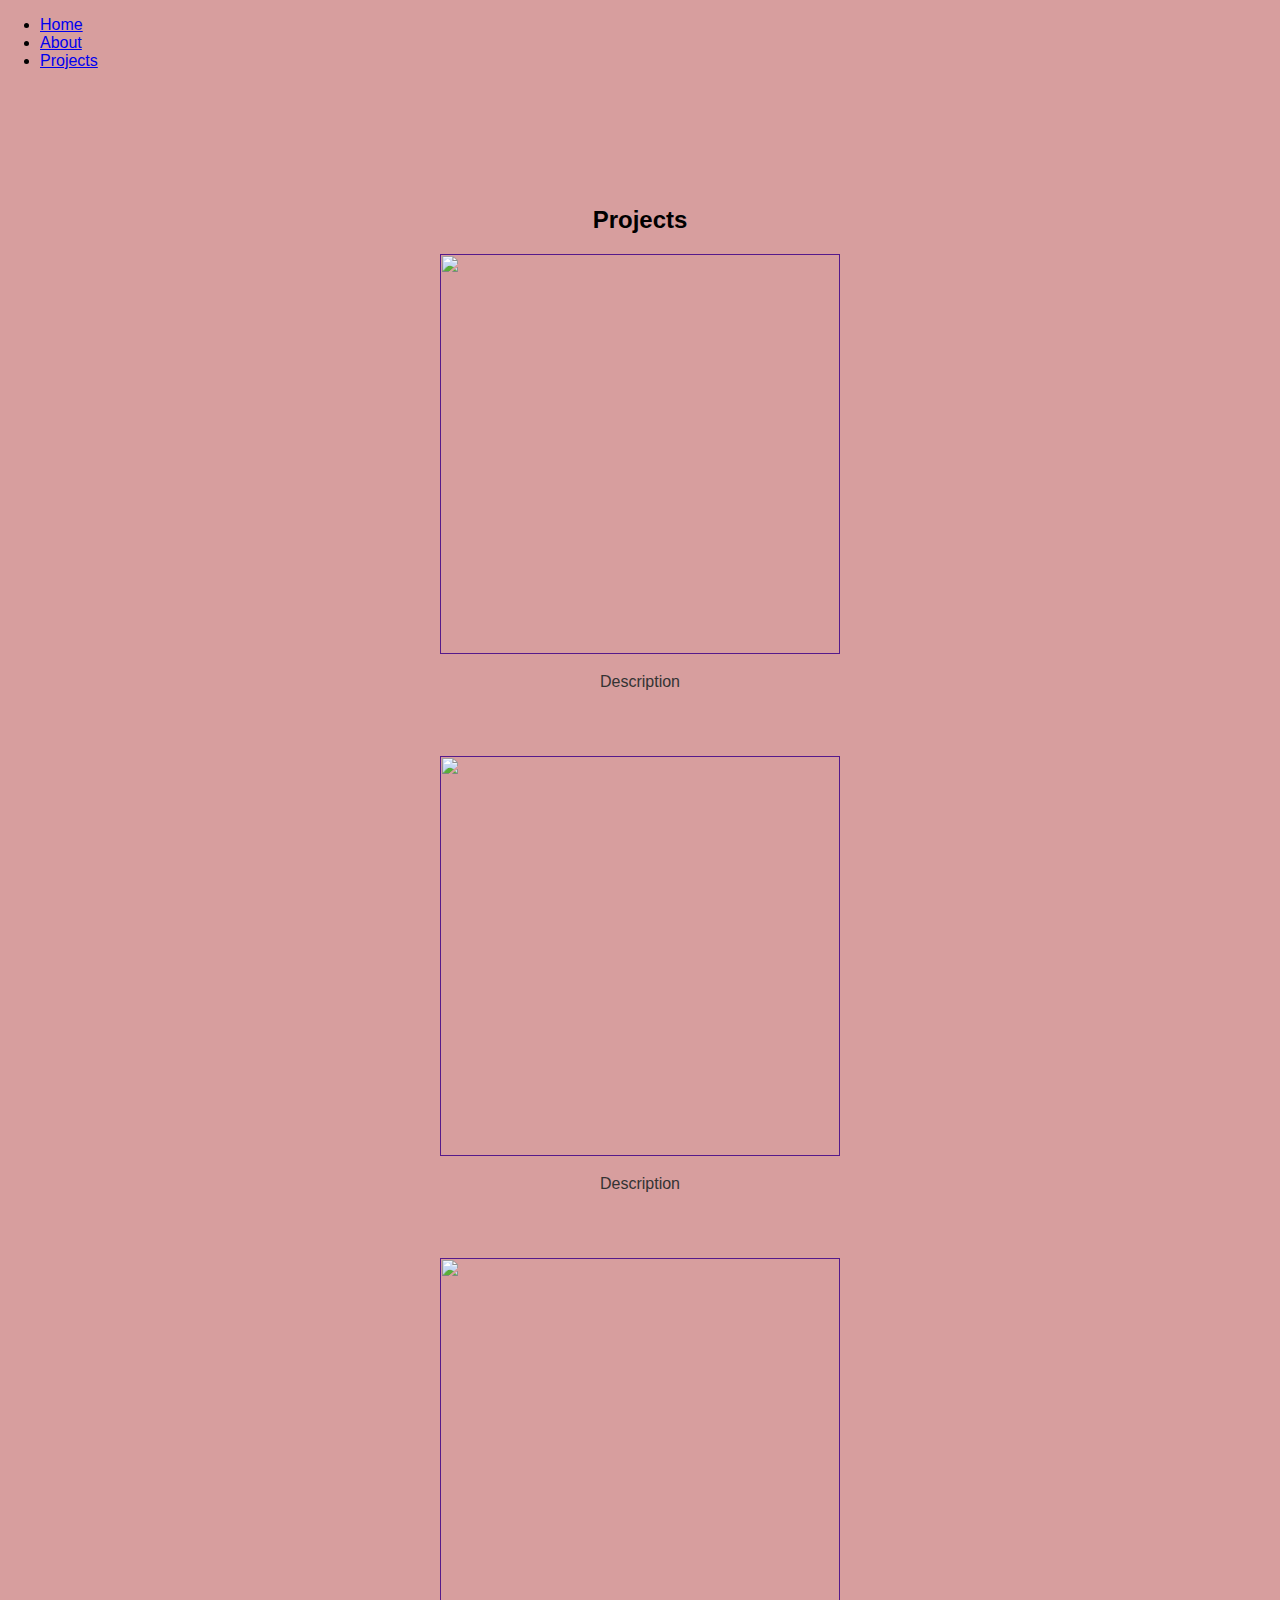
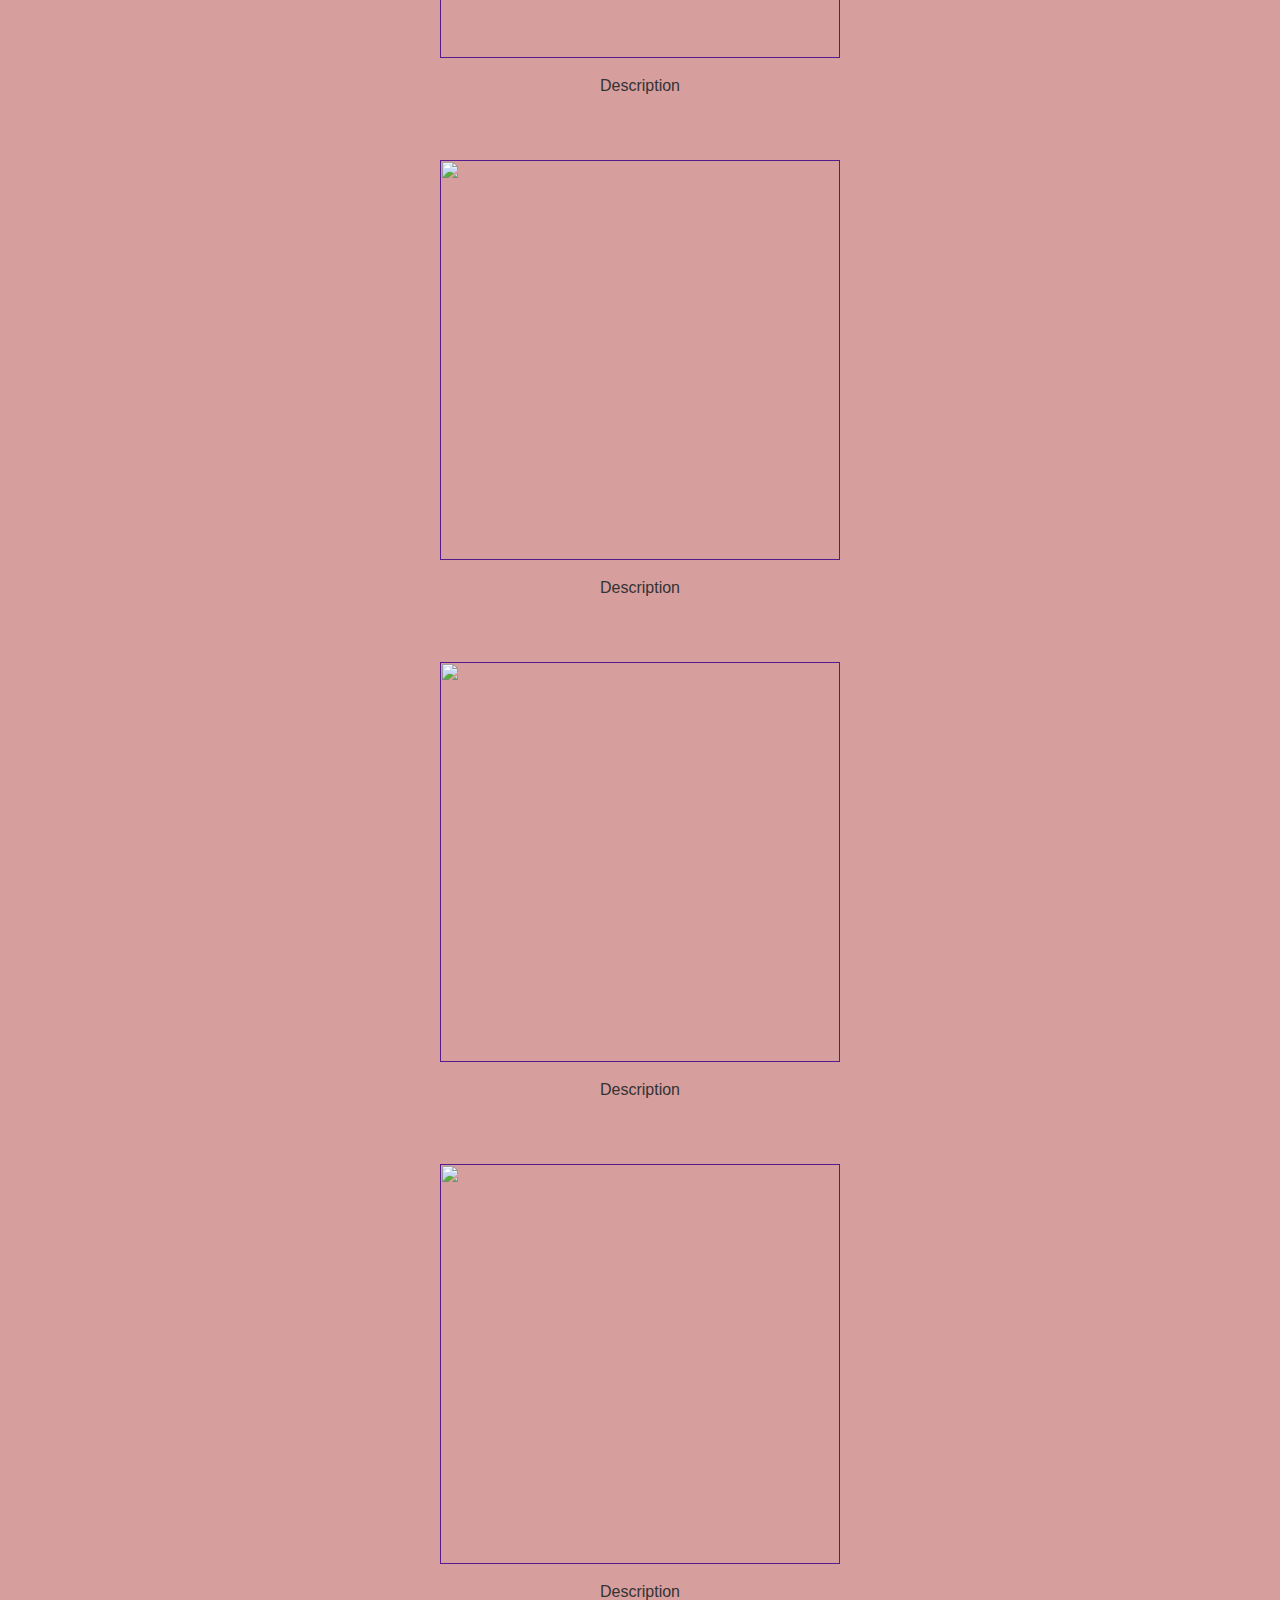
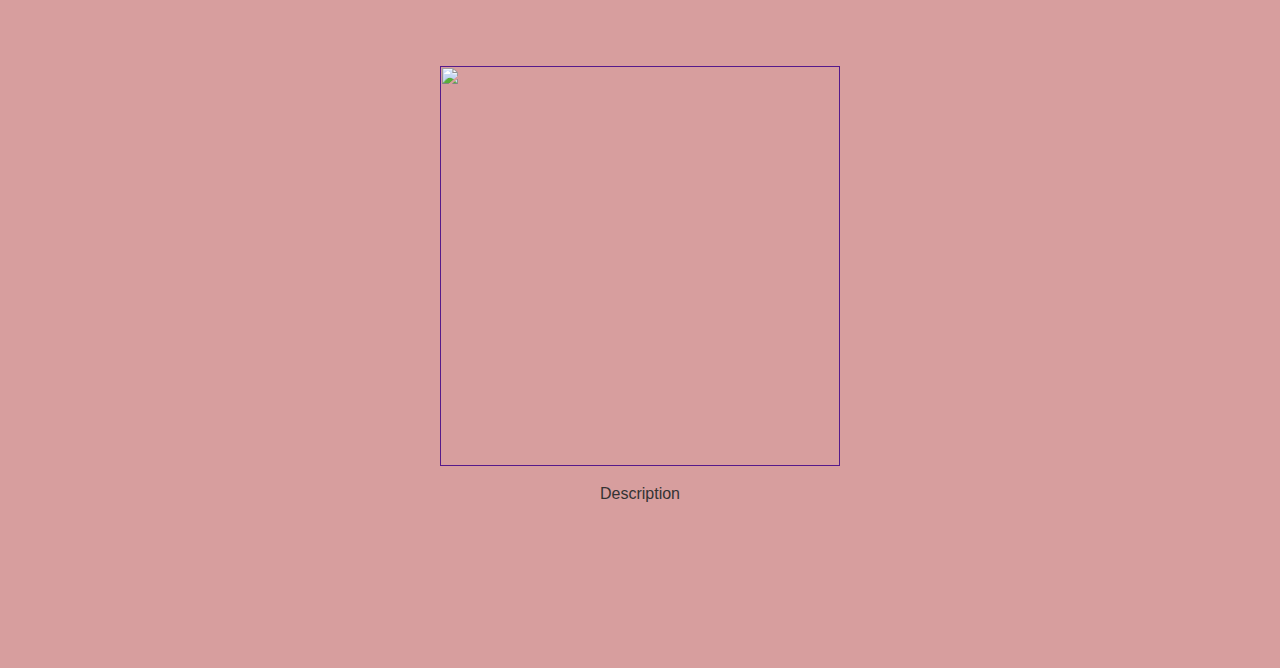
==== Projects/projects.html @ 472c3f7e "create placeholder for projects" ====
<!DOCTYPE html>
<html lang="en">
<head>
    <meta charset="UTF-8">
    <meta name="viewport" content="width=device-width, initial-scale=1.0">
    <title>Portfolio</title>
    <link rel="stylesheet" href="../nav-bar.css">
    <link rel="stylesheet" href="projects.css">
</head>
<body>
    <!--Navigation Bar-->
    <div class="navbar">
        <ul>
            <li><a href="../index.html">Home</a><div class="rect"></div></li>
            <li><a href="../About/about.html">About</a><div class="rect"></div></li>
            <li><a href="projects.html">Projects</a><div class="rect"></div></li>
        </ul>
    </div>
    
    <!--Projects Gallery-->
    <div class="container">
        <h2>Projects</h2>

        <div class="responsive">
            <!--Employment Tableau-->
            <div class="projects">
                <a target="_blank" href="">
                    <img src="" alt="" width="400" height="400">
                </a>
                <div class="desc">Description</div>
            </div>
        </div>
    
        <div class="responsive">
            <!--Public Health Tableau-->
            <div class="projects">
                <a target="_blank" href="">
                    <img src="" alt="" width="400" height="400">
                </a>
                <div class="desc">Description</div>
            </div>
        </div>
        
        <div class="responsive">
            <!--Vancouver DataJam-->
            <div class="projects">
                <a target="_blank" href="">
                    <img src="" alt="" width="400" height="400">
                </a>
                <div class="desc">Description</div>
            </div>
        </div>
        
        <div class="responsive">
            <!--Stochastic Modeling-->
            <div class="projects">
                <a target="_blank" href="">
                    <img src="" alt="" width="400" height="400">
                </a>
                <div class="desc">Description</div>
            </div>
        </div>
            
        <div class="responsive">
            <!--EDA-->
            <div class="projects">
                <a target="_blank" href="">
                    <img src="" alt="" width="400" height="400">
                </a>
                <div class="desc">Description</div>
            </div>
        </div>
            
        <div class="responsive">
            <!--Restaurant Branch Management-->
            <div class="projects">
                <a target="_blank" href="">
                    <img src="" alt="" width="400" height="400">
                </a>
                <div class="desc">Description</div>
            </div>
        </div>
        
        <div class="responsive">
            <!--Meal Plan Desktop Application-->
            <div class="projects">
                <a target="_blank" href="">
                    <img src="" alt="" width="400" height="400">
                </a>
                <div class="desc">Description</div>
            </div> 
        </div>
    </div>
</body>
</html>
---- Projects/projects.css ----
body {
    margin: 0;
    background: #d79e9e;
    font-family: Arial, sans-serif;
    display: flex;
    flex-direction: column;
}

.container {
    width: 100%;
    margin: 100px auto;
    text-align: center;
}

.h2 {
    font-size: 2.5em;
    margin-bottom: 40px;
    color: #333;
}

.responsive {
    width: 100%;
    box-sizing: border-box;
    display: inline-block;
}

.projects {
    overflow: hidden;
    transition: transform 0.3s ease;
    margin-bottom: 50px;
    display: flex;
    flex-direction: column;
    justify-content: center;
}

.projects:hover {
    transform: scale(0.95); /* Slightly enlarge on hover */
    box-shadow: 0 6px 20px rgba(0, 0, 0, 0.15);
}

.desc {
    padding: 15px;
    font-size: 1em;
    color: #333;
    text-align: center;
}
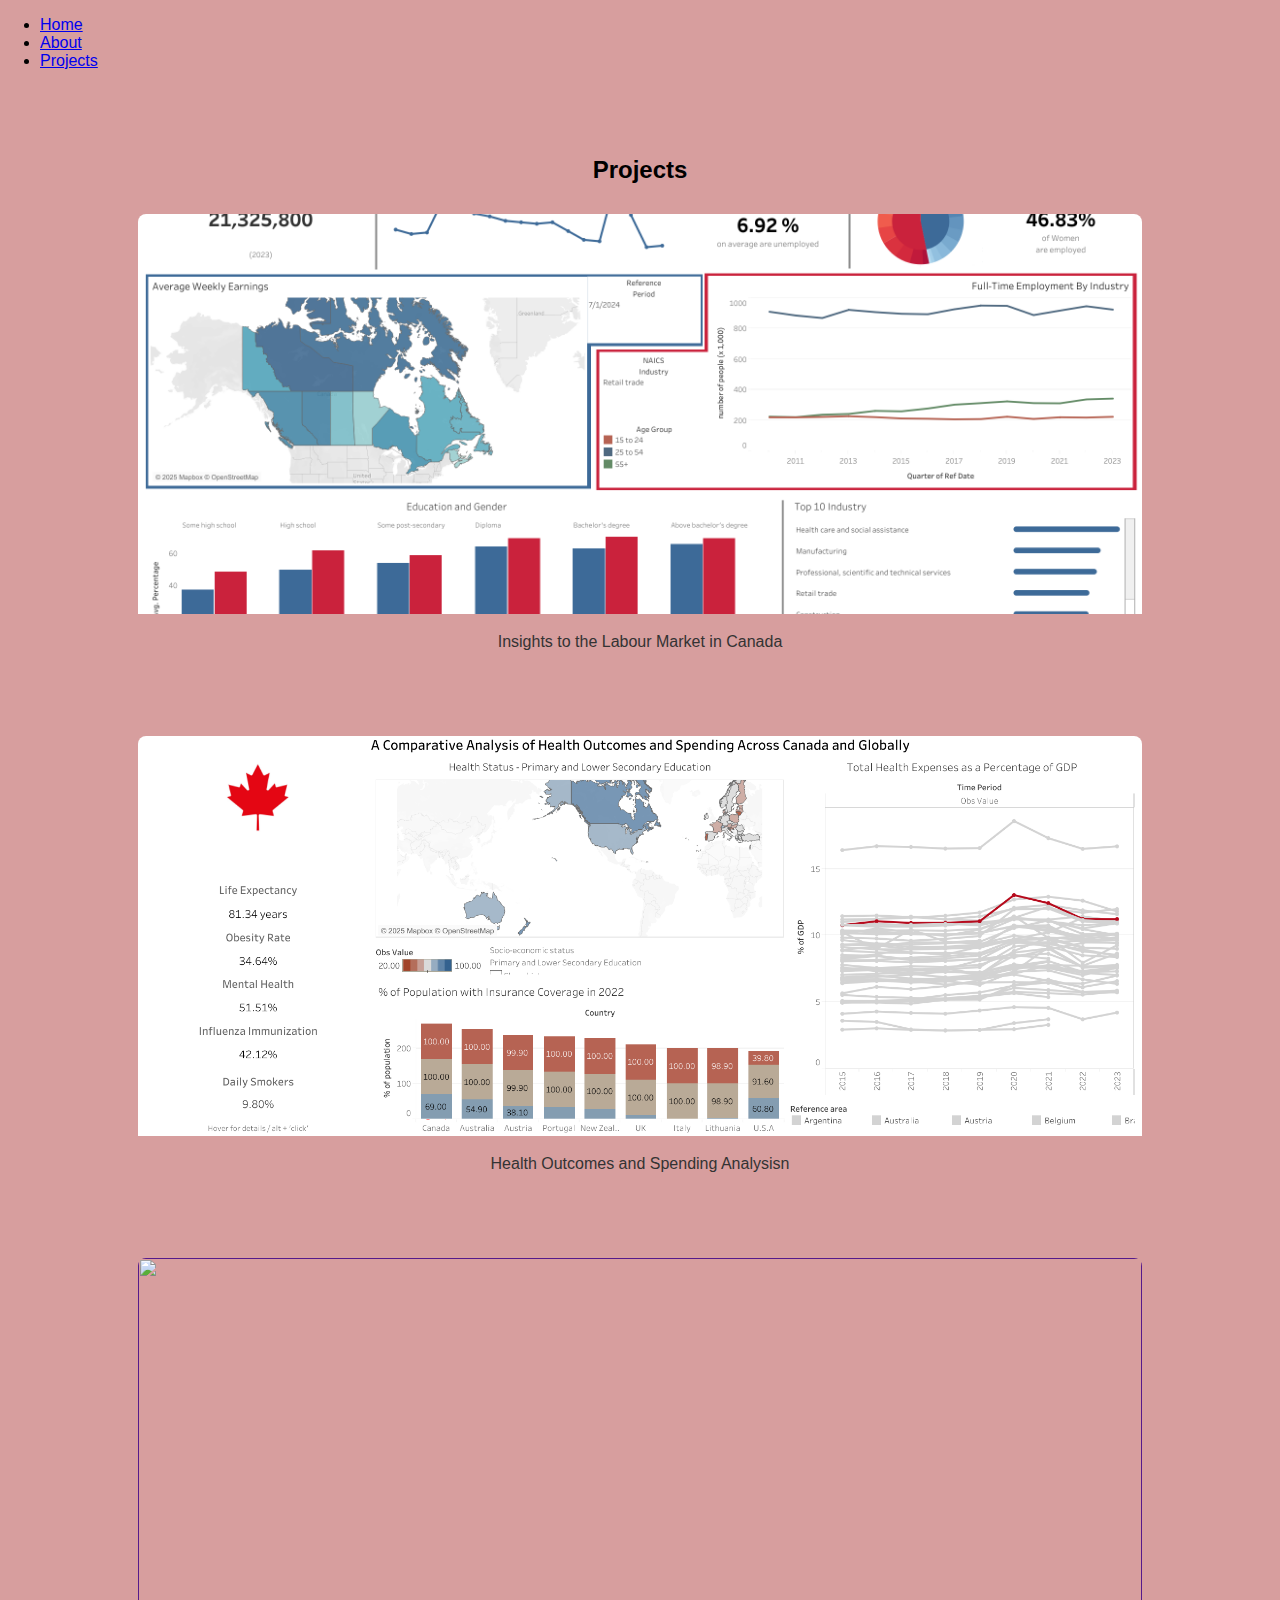
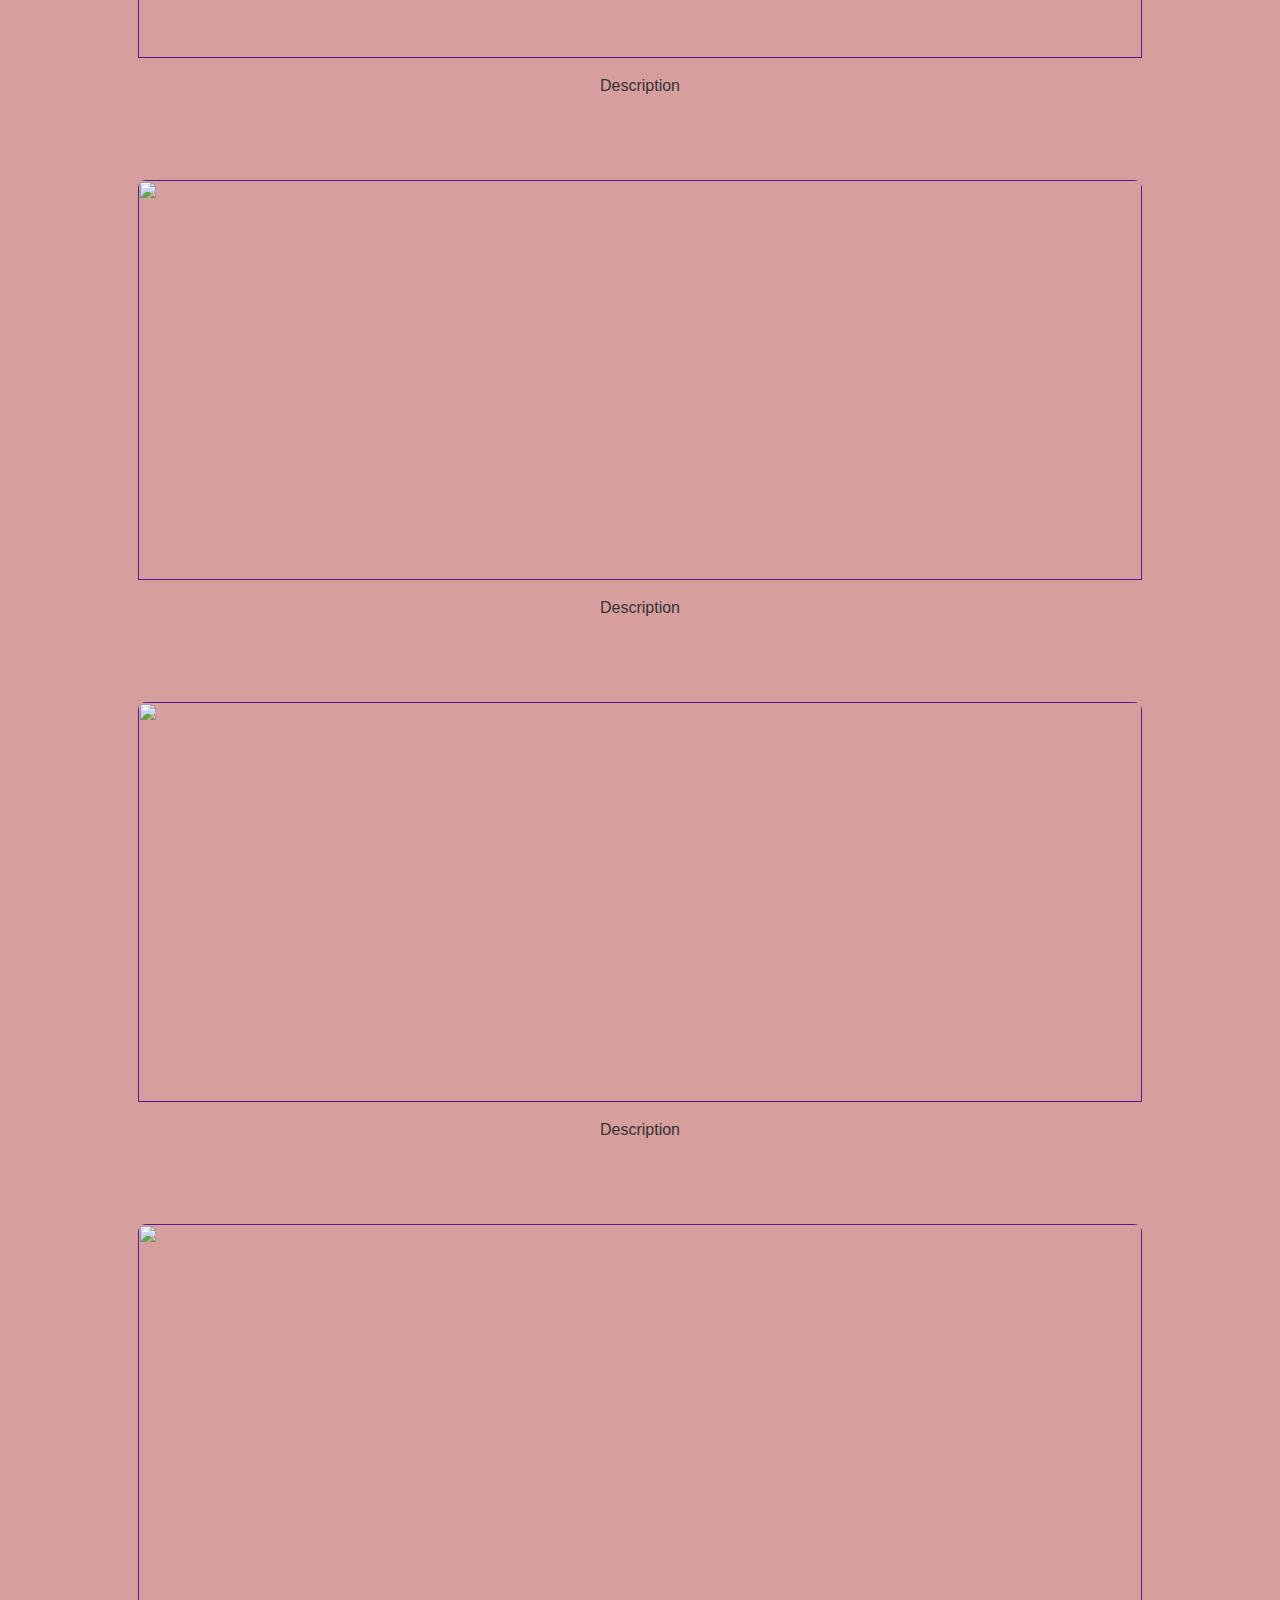
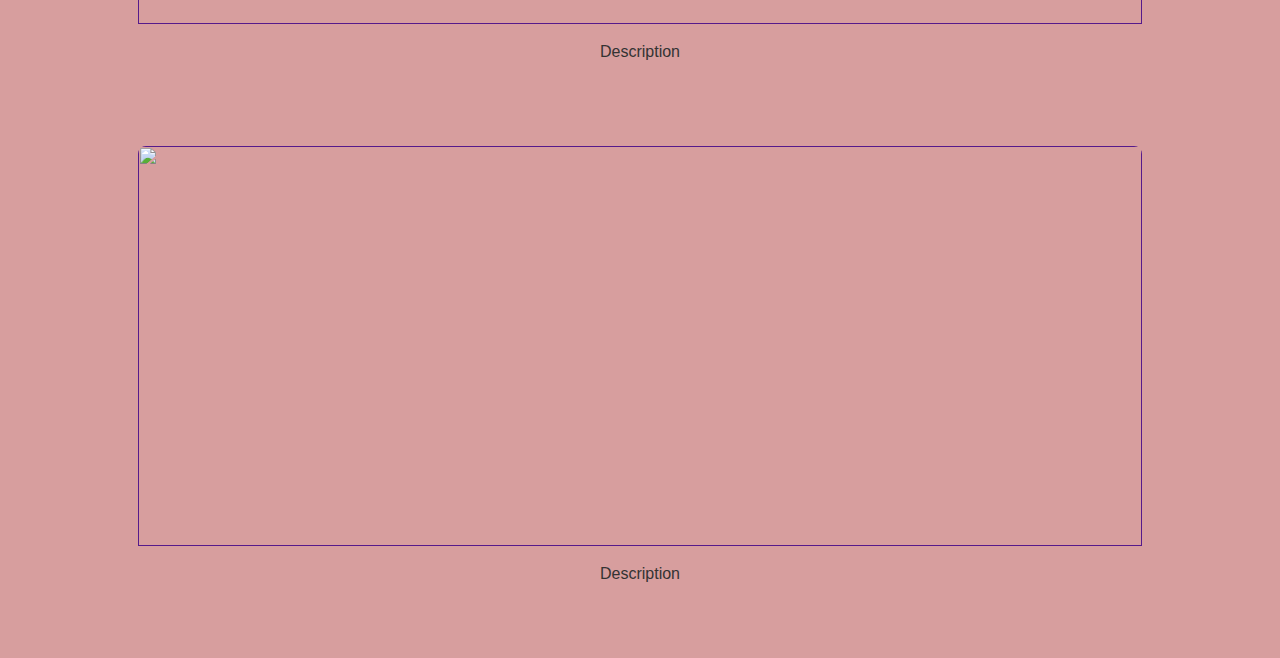
==== commit 6f48b71f: "update project page" ====
--- a/Projects/projects.html
+++ b/Projects/projects.html
@@ -24,20 +24,20 @@
         <div class="responsive">
             <!--Employment Tableau-->
             <div class="projects">
-                <a target="_blank" href="">
-                    <img src="" alt="" width="400" height="400">
+                <a href="ILMC.html">
+                    <img src="../misc/Insights to the Labour Market in Canada.png" alt="" width="400" height="400">
                 </a>
-                <div class="desc">Description</div>
+                <div class="desc">Insights to the Labour Market in Canada</div>
             </div>
         </div>
     
         <div class="responsive">
             <!--Public Health Tableau-->
             <div class="projects">
-                <a target="_blank" href="">
-                    <img src="" alt="" width="400" height="400">
+                <a href="HOSA.html">
+                    <img src="../misc/A comparative analysis of health outcomes and spending across canada and globally.png" alt="" width="400" height="400">
                 </a>
-                <div class="desc">Description</div>
+                <div class="desc">Health Outcomes and Spending Analysisn</div>
             </div>
         </div>
         
--- a/Projects/projects.css
+++ b/Projects/projects.css
@@ -7,8 +7,9 @@
 }
 
 .container {
-    width: 100%;
-    margin: 100px auto;
+    width: 80%;
+    height: 100px;
+    margin: 50px auto;
     text-align: center;
 }
 
@@ -19,9 +20,11 @@
 }
 
 .responsive {
-    width: 100%;
     box-sizing: border-box;
     display: inline-block;
+    border-radius: 8px;
+    padding: 10px;
+    width:100%;
 }
 
 .projects {
@@ -38,6 +41,13 @@
     box-shadow: 0 6px 20px rgba(0, 0, 0, 0.15);
 }
 
+.projects img {
+    width: 100%; 
+    object-fit: cover;
+    border-top-left-radius: 8px;
+    border-top-right-radius: 8px;
+}
+
 .desc {
     padding: 15px;
     font-size: 1em;
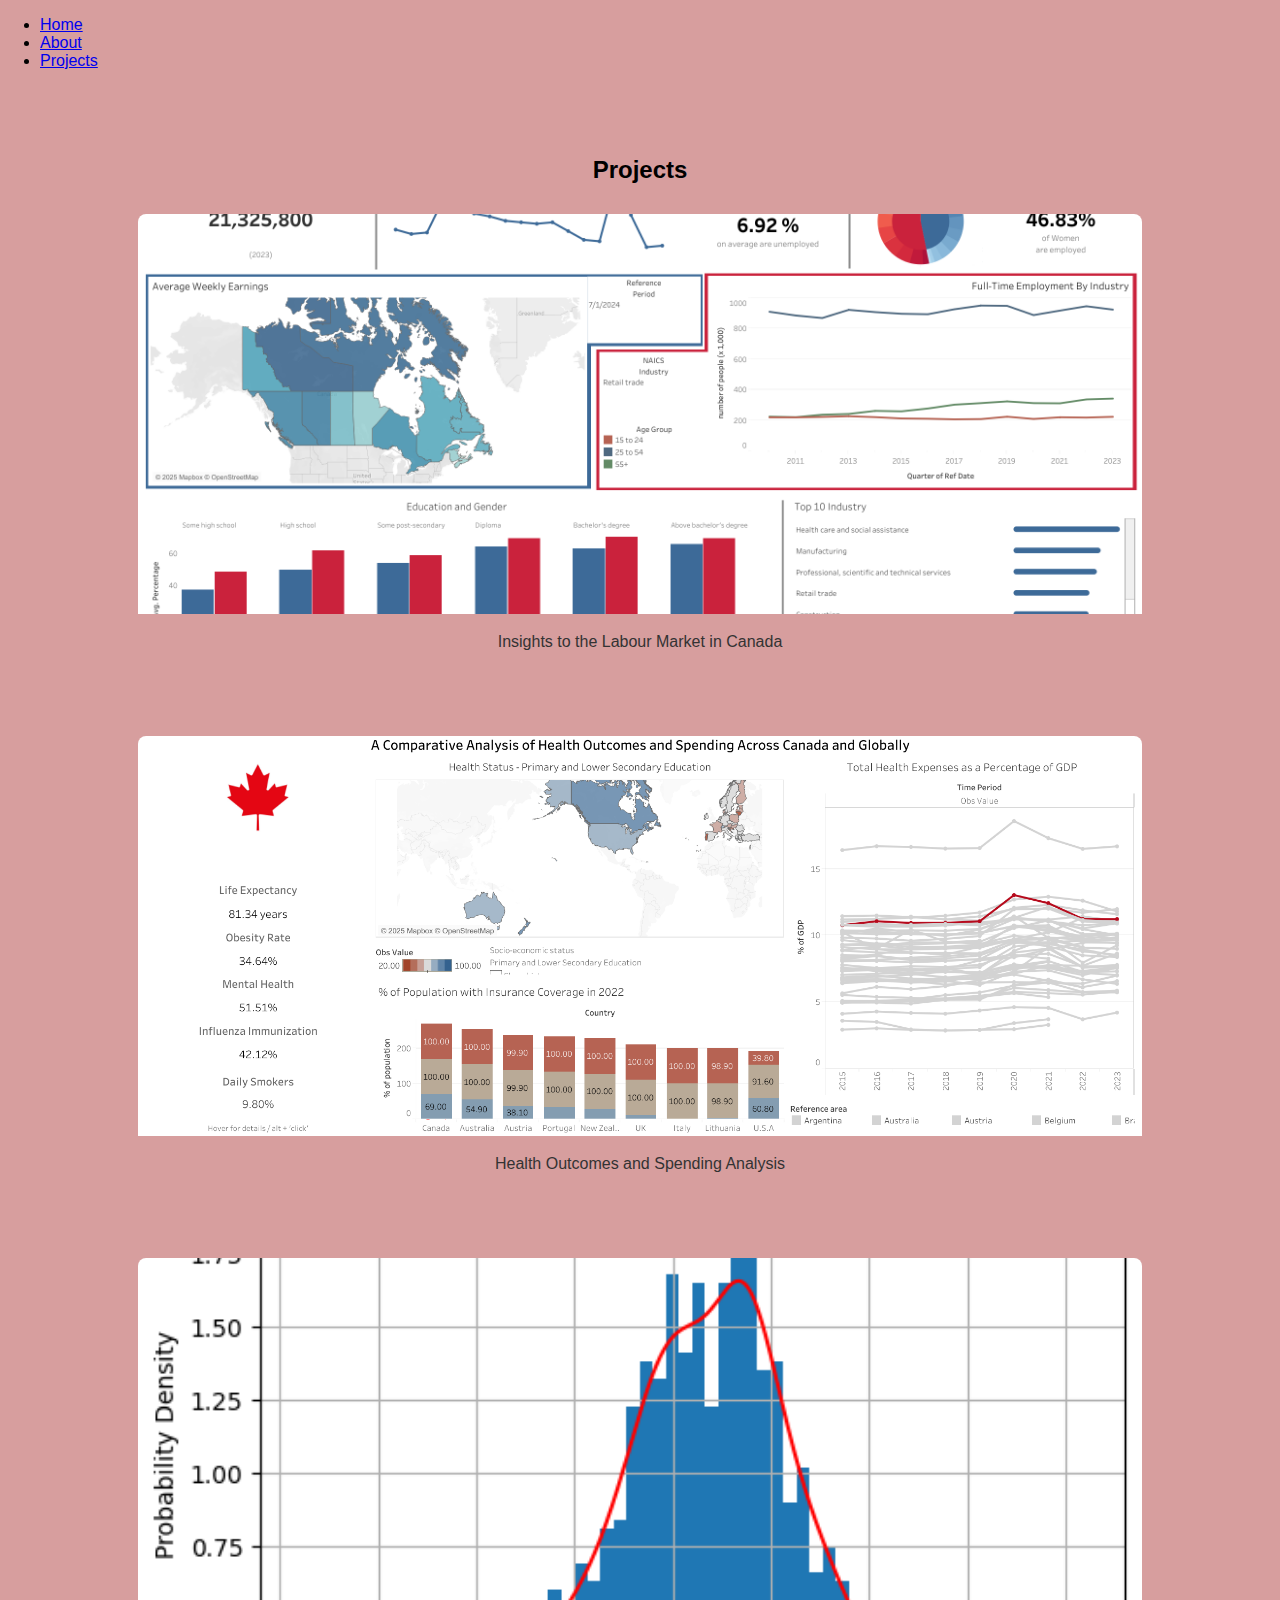
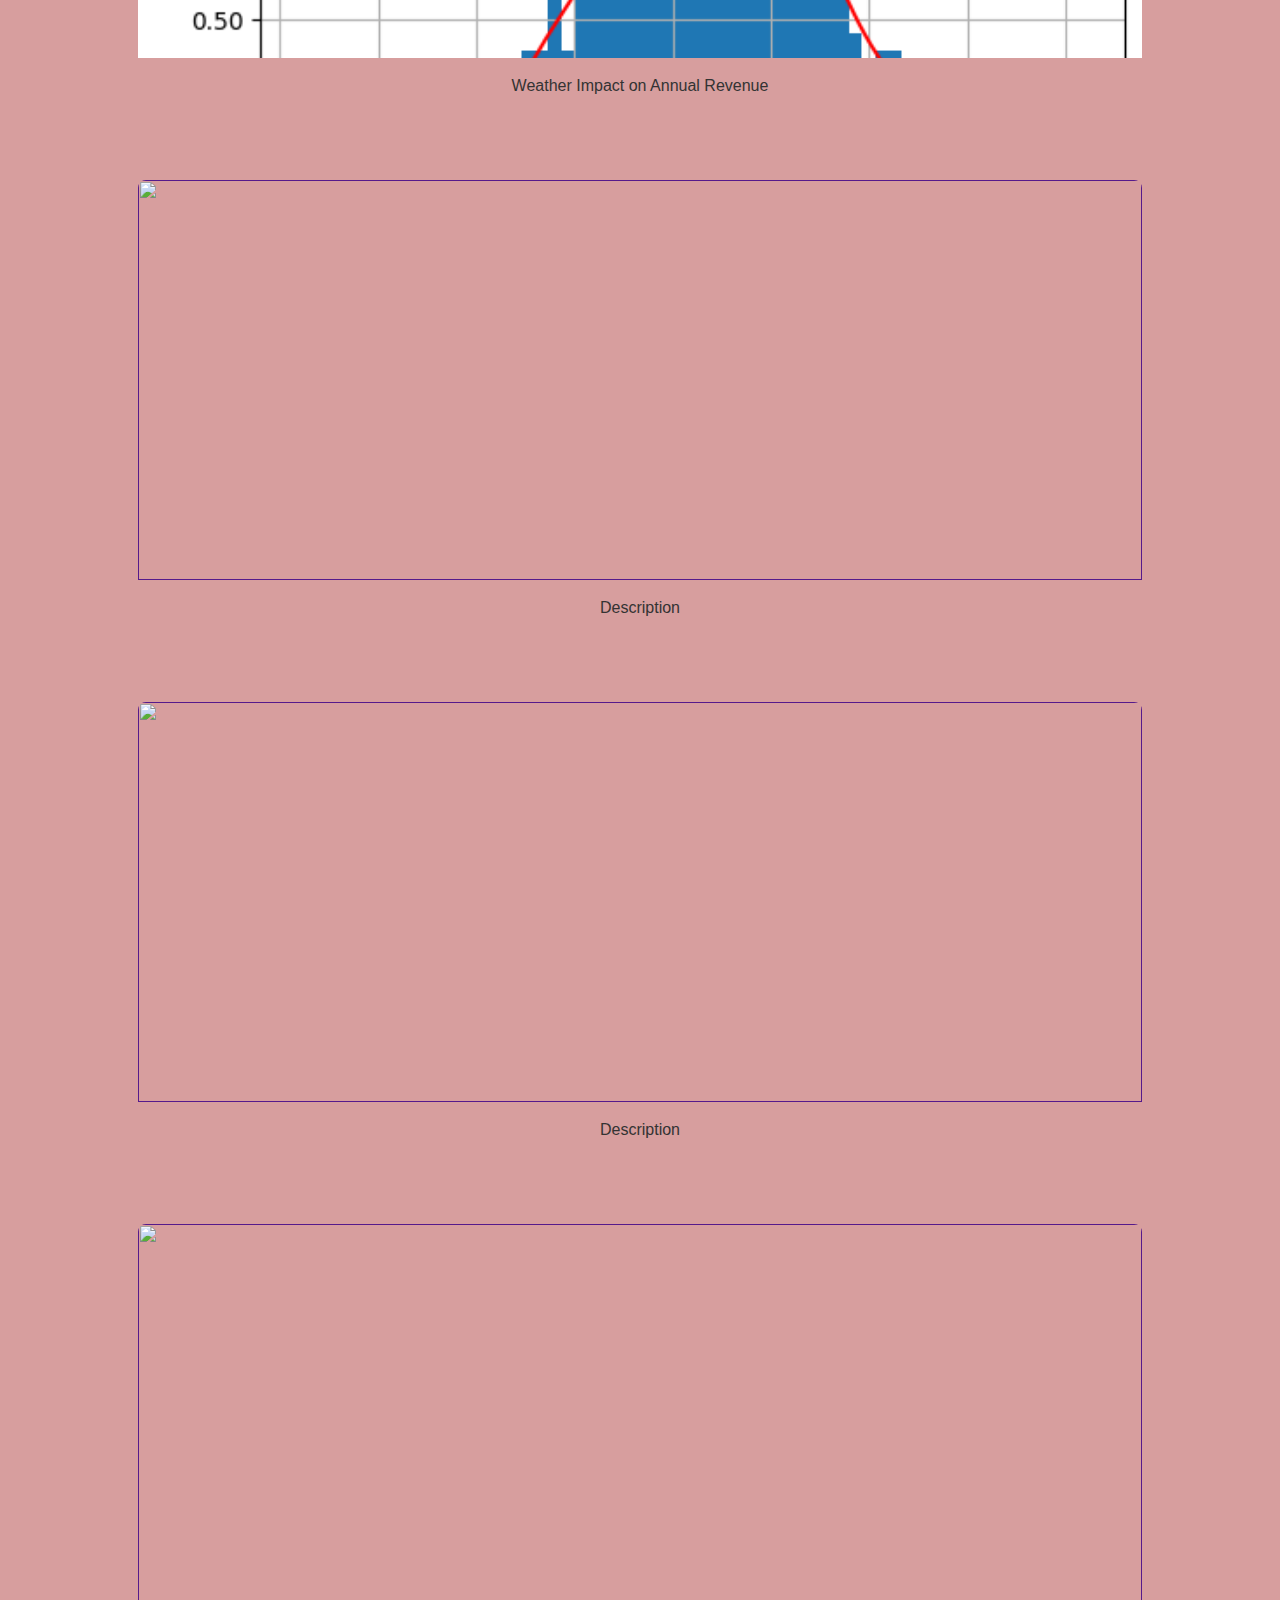
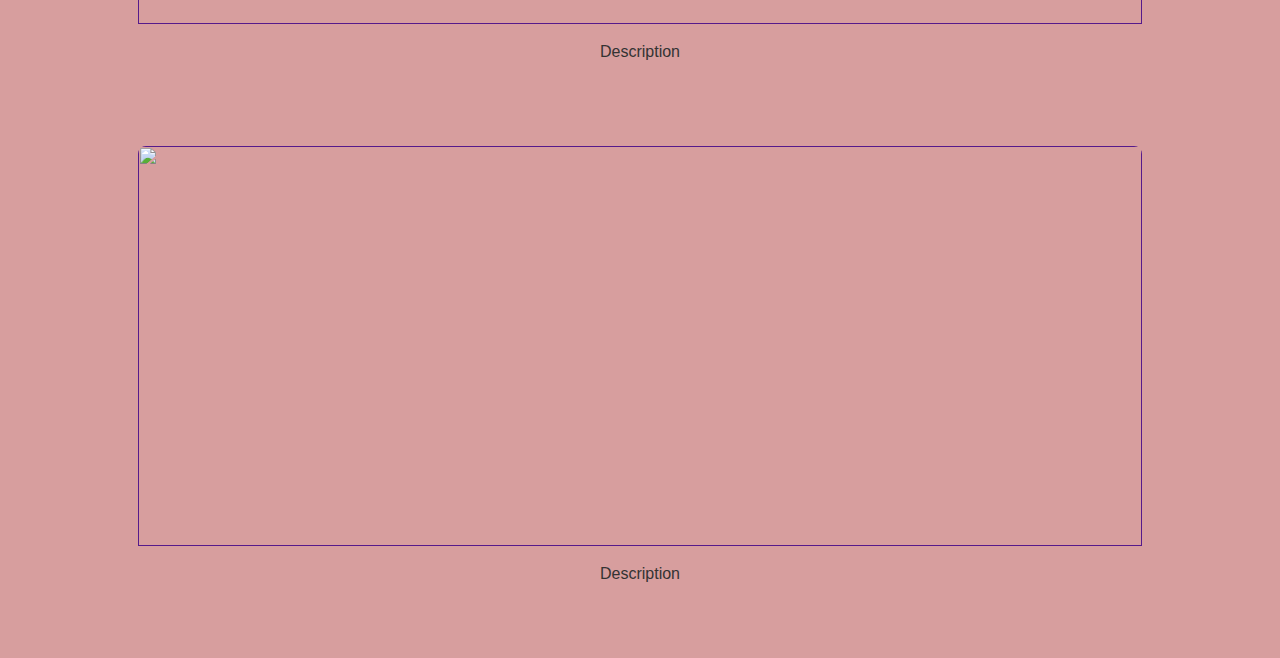
==== commit 883a528d: "updated link for project" ====
--- a/Projects/projects.html
+++ b/Projects/projects.html
@@ -37,17 +37,17 @@
                 <a href="HOSA.html">
                     <img src="../misc/A comparative analysis of health outcomes and spending across canada and globally.png" alt="" width="400" height="400">
                 </a>
-                <div class="desc">Health Outcomes and Spending Analysisn</div>
+                <div class="desc">Health Outcomes and Spending Analysis</div>
             </div>
         </div>
         
         <div class="responsive">
             <!--Vancouver DataJam-->
             <div class="projects">
-                <a target="_blank" href="">
-                    <img src="" alt="" width="400" height="400">
+                <a target="" href="RM.html">
+                    <img src="../misc/RM.png" alt="" width="400" height="400">
                 </a>
-                <div class="desc">Description</div>
+                <div class="desc">Weather Impact on Annual Revenue</div>
             </div>
         </div>
         
